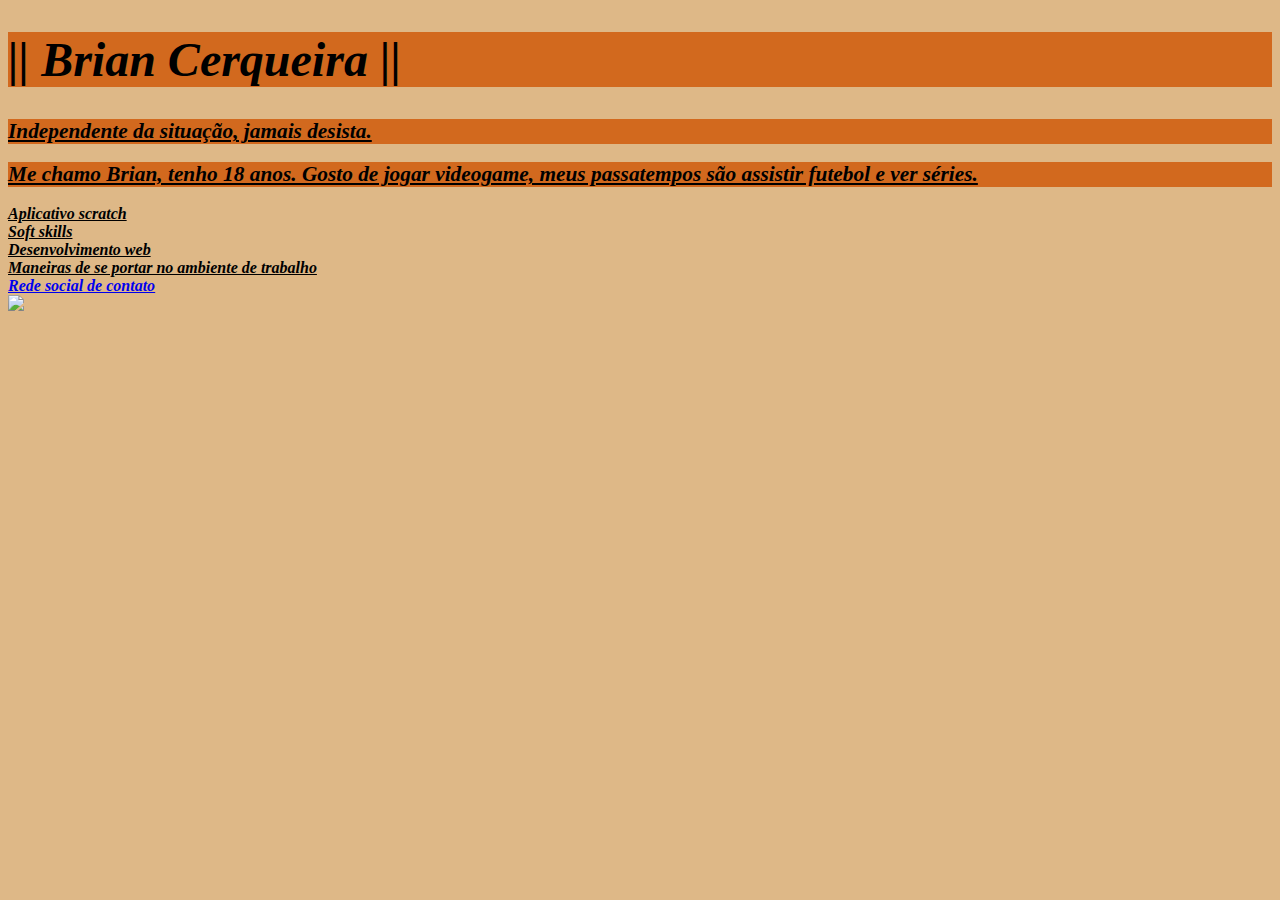
==== Portfólio Brian.html @ 38e64d89 "Add files via upload" ====
<!DOCTYPE html>
               <html>
               <body>
               <head>
               <meta charset="utf-8">
               <title>Portfólio Brian</title>
               <link rel="stylesheet" href="C:\Users\Casa\Desktop\style.css">

            
    <style>
                body {
                    font-style: oblique;
                 background-color: burlywood;
                }
                
                img         {

                width: 1000;
                height: 1200;
                

                }

                h1{
                font-size: 36pt;
                background-color: chocolate;


                }

                h2{
                background-color: chocolate;
                font-style: oblique;
                font-size: 16pt;
        

             }
   </style>
                   </body>
                   <body>

                    <h1> || Brian Cerqueira ||</h1>
                    <h2><b><li><u>Independente da situação, jamais desista.</u></li></b></h2>
                    <h2><b><li><u>Me chamo Brian, tenho 18 anos. Gosto de jogar videogame, meus passatempos são assistir futebol e ver séries.</u></li></b></h3>
                    <b><li><u>Aplicativo scratch</u></li></b>
                    <b><li><u>Soft skills</u></li></b>
                    <b><li><u>Desenvolvimento web</u></li></b>
                    <b><li><u>Maneiras de se portar no ambiente de trabalho</u></li></b>
                    <b><li><u><a href="https://www.instagram.com/eubrian09/">Rede social de contato</li></b></u></a>
                    <img src="https://i.pinimg.com/736x/16/f3/9a/16f39adbe046d2d97186479fbfd3b923.jpg">
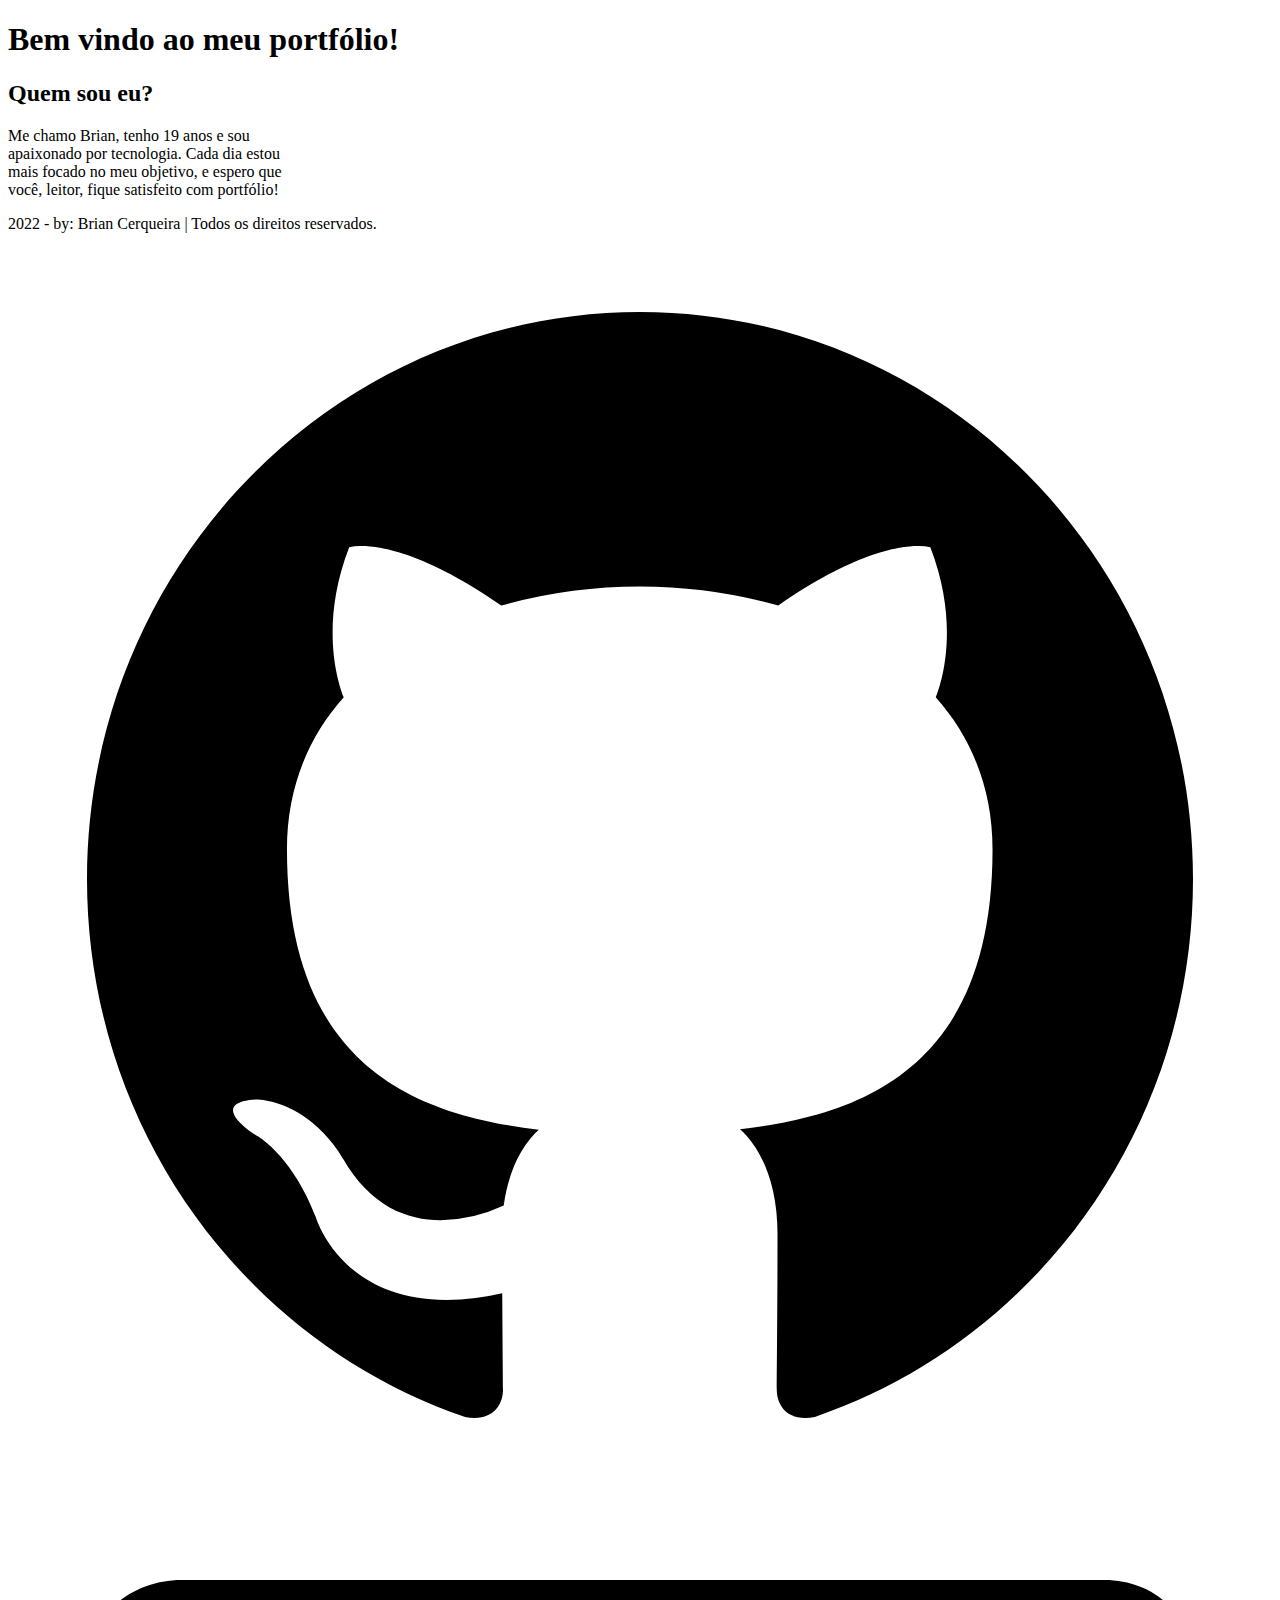
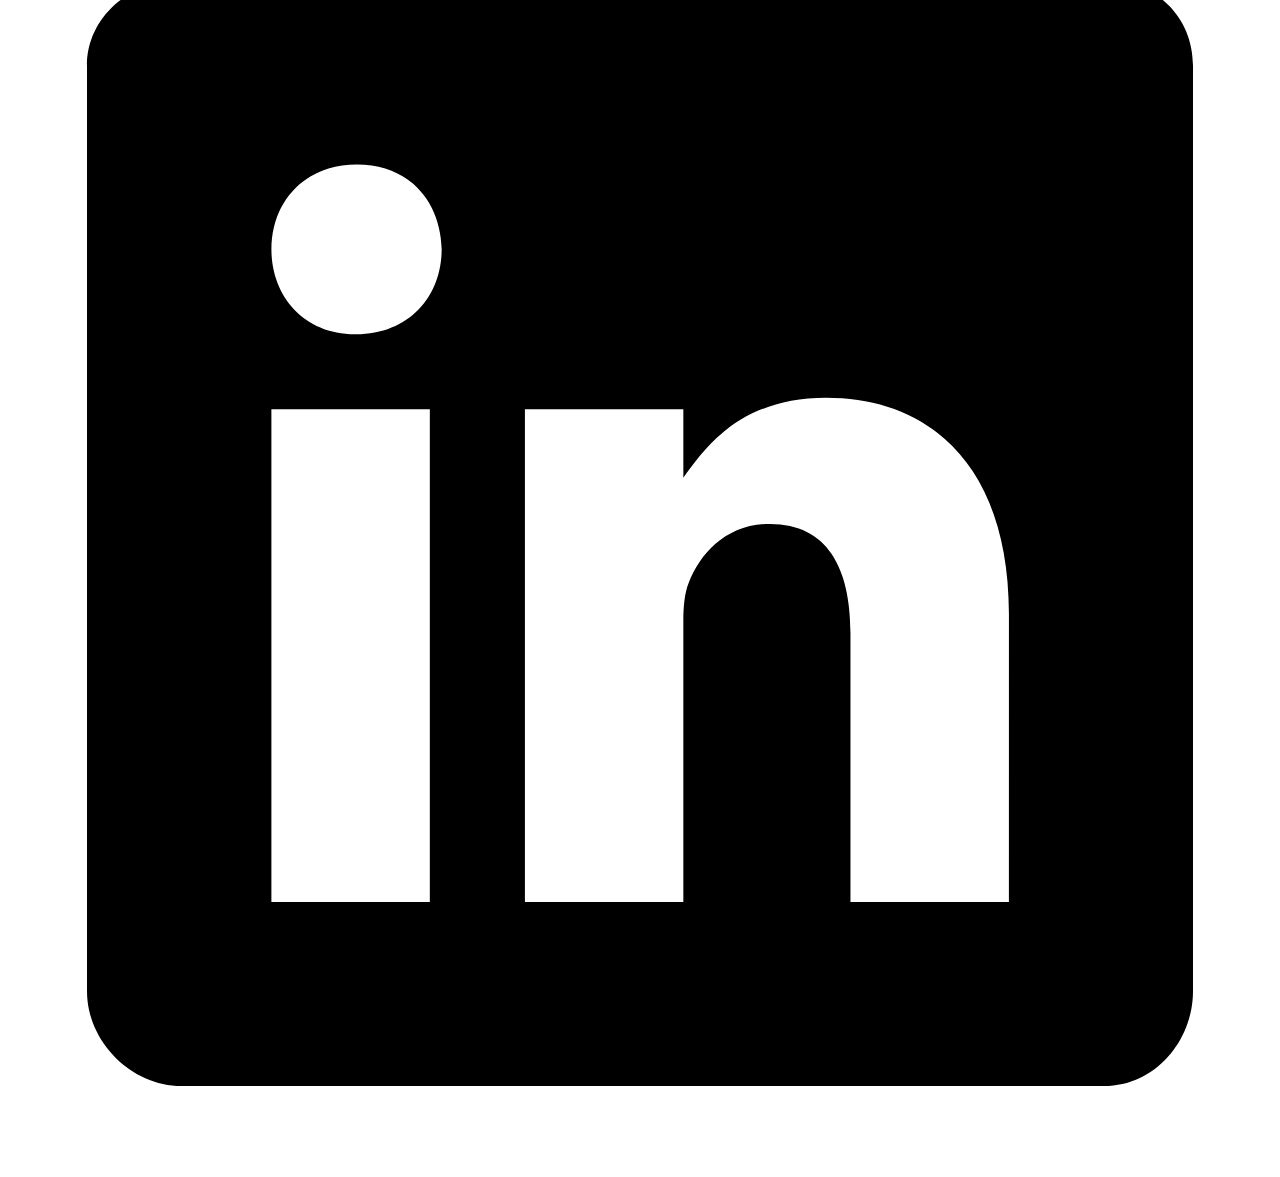
==== commit 962ac2a3: "Update Portfólio Brian.html" ====
--- a/Portfólio Brian.html
+++ b/Portfólio Brian.html
@@ -1,50 +1,31 @@
 <!DOCTYPE html>
-               <html>
-               <body>
-               <head>
-               <meta charset="utf-8">
-               <title>Portfólio Brian</title>
-               <link rel="stylesheet" href="C:\Users\Casa\Desktop\style.css">
+<html>
+  <head>
+    <meta charset="utf-8">
+    <meta name="viewport" content="width=device-width">
+    <title>Portfólio Brian</title>
+    <link href="style.css" rel="stylesheet" type="text/css" />
+  </head>
 
-            
-    <style>
-                body {
-                    font-style: oblique;
-                 background-color: burlywood;
-                }
-                
-                img         {
+  <body>
+      <h1 class="maintitle">Bem vindo ao meu portfólio!</h1>
+      
+        <section>
+            <div class="card" style="width: 18rem;">
+              <div class="card-body">
+                <h2 class="card-title">Quem sou eu?</h2>
+                <p class="card-text">Me chamo Brian, tenho 19 anos e sou apaixonado por tecnologia. Cada dia estou mais focado no meu objetivo, e espero que você, leitor, fique satisfeito com portfólio!</p>
+            </section> 
 
-                width: 1000;
-                height: 1200;
-                
+    <footer>
+      2022 -  by: Brian Cerqueira | Todos os direitos reservados.
+      <a href="https://github.com/briancerqueira" target="_blank"><svg xmlns="http://www.w3.org/2000/svg" class="ionicon" viewBox="0 0 512 512"><title>Github</title><path d="M256 32C132.3 32 32 134.9 32 261.7c0 101.5 64.2 187.5 153.2 217.9a17.56 17.56 0 003.8.4c8.3 0 11.5-6.1 11.5-11.4 0-5.5-.2-19.9-.3-39.1a102.4 102.4 0 01-22.6 2.7c-43.1 0-52.9-33.5-52.9-33.5-10.2-26.5-24.9-33.6-24.9-33.6-19.5-13.7-.1-14.1 1.4-14.1h.1c22.5 2 34.3 23.8 34.3 23.8 11.2 19.6 26.2 25.1 39.6 25.1a63 63 0 0025.6-6c2-14.8 7.8-24.9 14.2-30.7-49.7-5.8-102-25.5-102-113.5 0-25.1 8.7-45.6 23-61.6-2.3-5.8-10-29.2 2.2-60.8a18.64 18.64 0 015-.5c8.1 0 26.4 3.1 56.6 24.1a208.21 208.21 0 01112.2 0c30.2-21 48.5-24.1 56.6-24.1a18.64 18.64 0 015 .5c12.2 31.6 4.5 55 2.2 60.8 14.3 16.1 23 36.6 23 61.6 0 88.2-52.4 107.6-102.3 113.3 8 7.1 15.2 21.1 15.2 42.5 0 30.7-.3 55.5-.3 63 0 5.4 3.1 11.5 11.4 11.5a19.35 19.35 0 004-.4C415.9 449.2 480 363.1 480 261.7 480 134.9 379.7 32 256 32z"/></svg></a>
 
-                }
-
-                h1{
-                font-size: 36pt;
-                background-color: chocolate;
+    
+      <a href="https://www.linkedin.com/in/briancerqueira/" target="_blank"><svg xmlns="http://www.w3.org/2000/svg" class="ionicon" viewBox="0 0 512 512"><title>Linkedin</title><path d="M444.17 32H70.28C49.85 32 32 46.7 32 66.89v374.72C32 461.91 49.85 480 70.28 480h373.78c20.54 0 35.94-18.21 35.94-38.39V66.89C480.12 46.7 464.6 32 444.17 32zm-273.3 373.43h-64.18V205.88h64.18zM141 175.54h-.46c-20.54 0-33.84-15.29-33.84-34.43 0-19.49 13.65-34.42 34.65-34.42s33.85 14.82 34.31 34.42c-.01 19.14-13.31 34.43-34.66 34.43zm264.43 229.89h-64.18V296.32c0-26.14-9.34-44-32.56-44-17.74 0-28.24 12-32.91 23.69-1.75 4.2-2.22 9.92-2.22 15.76v113.66h-64.18V205.88h64.18v27.77c9.34-13.3 23.93-32.44 57.88-32.44 42.13 0 74 27.77 74 87.64z"/></svg></a>
+    </footer>
 
 
-                }
-
-                h2{
-                background-color: chocolate;
-                font-style: oblique;
-                font-size: 16pt;
-        
-
-             }
-   </style>
-                   </body>
-                   <body>
-
-                    <h1> || Brian Cerqueira ||</h1>
-                    <h2><b><li><u>Independente da situação, jamais desista.</u></li></b></h2>
-                    <h2><b><li><u>Me chamo Brian, tenho 18 anos. Gosto de jogar videogame, meus passatempos são assistir futebol e ver séries.</u></li></b></h3>
-                    <b><li><u>Aplicativo scratch</u></li></b>
-                    <b><li><u>Soft skills</u></li></b>
-                    <b><li><u>Desenvolvimento web</u></li></b>
-                    <b><li><u>Maneiras de se portar no ambiente de trabalho</u></li></b>
-                    <b><li><u><a href="https://www.instagram.com/eubrian09/">Rede social de contato</li></b></u></a>
-                    <img src="https://i.pinimg.com/736x/16/f3/9a/16f39adbe046d2d97186479fbfd3b923.jpg">+      <script src="cipher.js"></script>
+  </body>
+</html>
